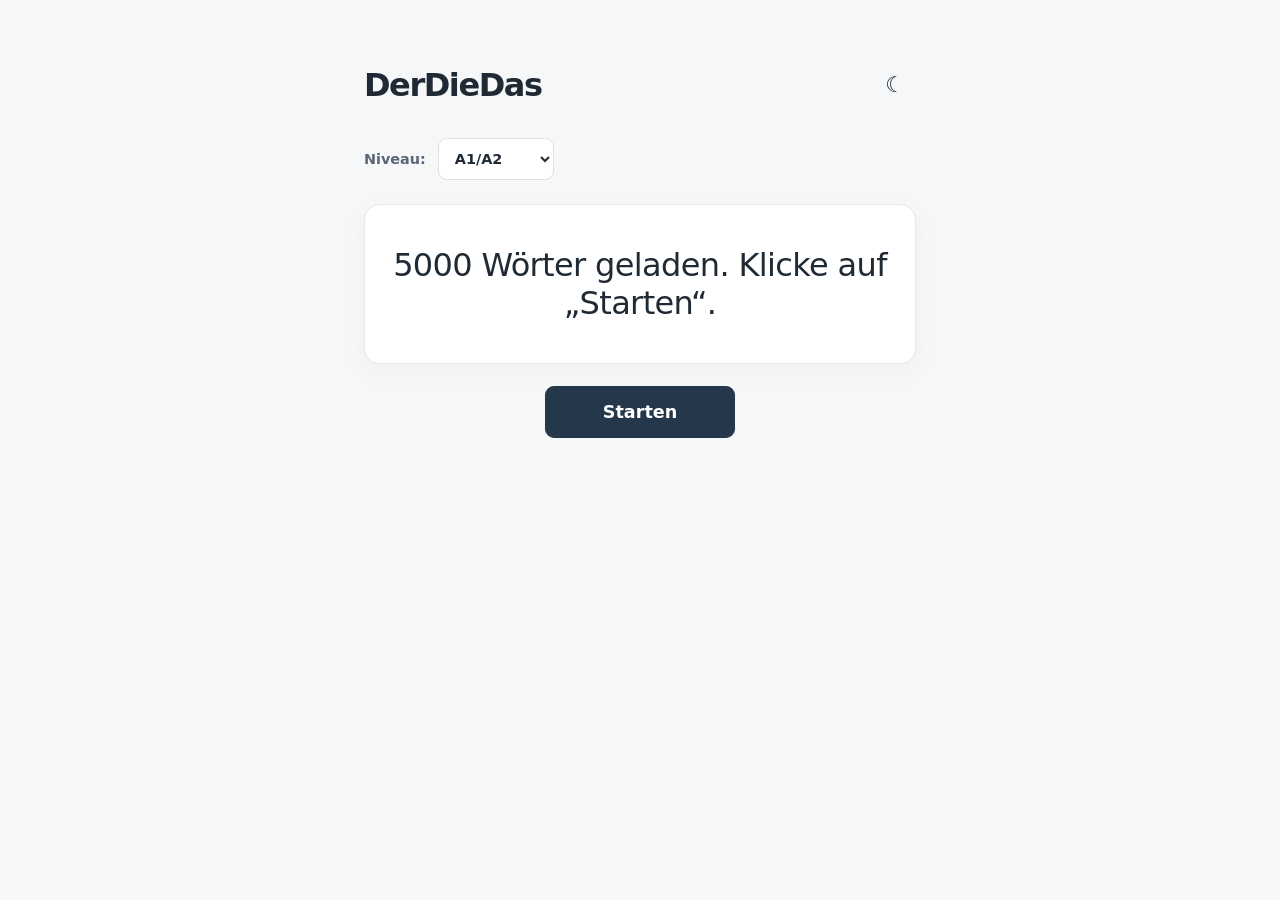
==== public/index.html @ 8b769c1a "public folder" ====
<!doctype html>
<html lang="de">
<head>
  <meta charset="UTF-8" />
  <meta name="viewport" content="width=device-width, initial-scale=1.0" />
  <link rel="apple-touch-icon" href="/apple-touch-icon.png">
  <link rel="icon" type="image/png" href="/favicon.ico">
  <meta name="apple-mobile-web-app-capable" content="yes">
  <meta name="apple-mobile-web-app-status-bar-style" content="default">
  <title>DerDieDas</title>
  <style>
    :root {
      color-scheme: light;
      --page-bg: #f6f7f8;
      --text: #202a35;
      --muted: #596575;
      --card-bg: #fff;
      --card-border: #e5e8eb;
      --control-border: #dce1e6;
      --button-bg: #25384b;
      --button-hover: #172838;
      --sentences-muted: #89939e;
      --sentences-heading: #7d8995;
      --small-muted: #77818d;
      --card-shadow: 0 8px 24px rgb(31 45 61 / 4%);
      font-family: "Avenir Next", Avenir, Inter, ui-sans-serif, system-ui, -apple-system, BlinkMacSystemFont, "Segoe UI", sans-serif;
      color: var(--text);
      background: var(--page-bg);
      font-synthesis: none;
      text-rendering: optimizeLegibility;
      -webkit-font-smoothing: antialiased;
      -moz-osx-font-smoothing: grayscale;
    }

    :root[data-theme="dark"] {
      color-scheme: dark;
      --page-bg: #171b20;
      --text: #e6eaf0;
      --muted: #b0bac7;
      --card-bg: #222830;
      --card-border: #343d48;
      --control-border: #414b58;
      --button-bg: #3c536b;
      --button-hover: #4b6682;
      --sentences-muted: #a1acb9;
      --sentences-heading: #b2bdc9;
      --small-muted: #aab4c0;
      --card-shadow: 0 8px 24px rgb(0 0 0 / 18%);
    }

    * {
      box-sizing: border-box;
    }

    body {
      max-width: 600px;
      margin: 0 auto;
      padding: 64px 24px;
    }

    h1 {
      margin: 0 0 32px;
      font-size: clamp(1.6rem, 5vw, 2rem);
      font-weight: 650;
      letter-spacing: -0.045em;
    }

    .page-header {
      display: flex;
      align-items: center;
      justify-content: space-between;
    }

    label {
      display: inline-flex;
      align-items: center;
      gap: 12px;
      color: var(--muted);
      font-size: 0.9rem;
      font-weight: 550;
    }

    .card {
      min-height: 160px;
      margin: 24px 0 18px;
      padding: 28px;
      border: 1px solid var(--card-border);
      border-radius: 16px;
      background: var(--card-bg);
      box-shadow: var(--card-shadow);
      text-align: center;
      font-size: clamp(1.6rem, 6vw, 2rem);
      font-weight: 450;
      letter-spacing: -0.02em;
      display: flex;
      align-items: center;
      justify-content: center;
    }

    .word-display {
      position: relative;
      max-width: 100%;
    }

    .word-gender {
      position: absolute;
      right: 100%;
      width: 2em;
      margin-right: 0.3em;
      text-align: right;
    }

    button, select {
      min-height: 42px;
      border: 1px solid var(--control-border);
      border-radius: 9px;
      background: var(--card-bg);
      color: var(--text);
      font-size: 1rem;
      font: inherit;
      transition: border-color 150ms ease, background-color 150ms ease, transform 150ms ease;
    }

    select {
      padding: 8px 34px 8px 12px;
      cursor: pointer;
    }

    button {
      padding: 10px 17px;
      border-color: var(--button-bg);
      background: var(--button-bg);
      color: #fff;
      font-size: 0.95rem;
      font-weight: 600;
      cursor: pointer;
    }

    .theme-toggle {
      width: 42px;
      height: 42px;
      padding: 0;
      margin-bottom: 32px;
      border: 0;
      background: transparent;
      color: var(--text);
      font-size: 1.35rem;
      line-height: 1;
    }

    #mainBtn {
      display: block;
      margin: 22px auto 0;
      padding: 15px 26px;
      font-size: 1.1rem;
      width: 190px;
    }

    #sentences {
      margin-top: 24px;
      color: var(--sentences-muted);
      font-size: 0.9rem;
    }

    #sentences h2 {
      margin: 0 0 8px;
      color: var(--sentences-heading);
      font-size: 0.95rem;
      font-weight: 550;
    }

    #sentenceList {
      display: grid;
      gap: 8px;
      margin: 0;
      padding: 0;
      list-style: none;
    }

    .sentence-item {
      line-height: 1.55;
    }

    .sentence-word {
      color: var(--muted);
    }

    button:not(:disabled):hover {
      border-color: var(--button-hover);
      background: var(--button-hover);
      transform: translateY(-1px);
    }

    .theme-toggle:not(:disabled):hover {
      border-color: transparent;
      background: transparent;
      transform: none;
    }

    button:disabled {
      opacity: 0.55;
      cursor: not-allowed;
    }

    button:focus-visible, select:focus-visible {
      outline: 3px solid #8db9e8;
      outline-offset: 3px;
    }

    .small {
      margin-top: 18px;
      color: var(--small-muted);
      font-size: 0.875rem;
      line-height: 1.5;
    }

    @media (max-width: 480px) {
      body {
        padding: 40px 20px;
      }

      h1 {
        margin-bottom: 26px;
      }

      .card {
        min-height: 140px;
      }
    }
  </style>
  <script>
    document.documentElement.dataset.theme =
      window.matchMedia("(prefers-color-scheme: dark)").matches ? "dark" : "light";
  </script>
</head>
<body>
  <header class="page-header">
    <h1>DerDieDas</h1>
    <button class="theme-toggle" id="themeToggle" type="button" aria-label="Dunkles Design aktivieren" aria-pressed="false">☾</button>
  </header>

  <label>
    Niveau:
    <select id="levelFilter">
      <option value="all">Alle</option>
    </select>
  </label>

  <div class="card" id="card">Wird geladen …</div>
  <p class="small" id="info"></p>
  <button id="mainBtn" disabled>Starten</button>
  <section id="sentences" aria-labelledby="sentencesHeading" aria-live="polite" hidden>
    <h2 id="sentencesHeading">Beispielsätze</h2>
    <p class="small" id="sentenceStatus">Zeige den Artikel an, um Beispielsätze zu sehen.</p>
    <ul id="sentenceList"></ul>
  </section>

  <script>
    const SENTENCE_API_URL = "https://green-fire-c072.orange-king-f185.workers.dev/sentences";

    let words = [];
    let currentWord = null;
    let showingGender = false;
    let sentenceRequestId = 0;

    const card = document.getElementById("card");
    const info = document.getElementById("info");
    const mainBtn = document.getElementById("mainBtn");
    const themeToggle = document.getElementById("themeToggle");
    const colorScheme = window.matchMedia("(prefers-color-scheme: dark)");
    const levelFilter = document.getElementById("levelFilter");
    const sentences = document.getElementById("sentences");
    const sentenceStatus = document.getElementById("sentenceStatus");
    const sentenceList = document.getElementById("sentenceList");
    let themeOverridden = false;

    function updateThemeToggle() {
      const isDark = document.documentElement.dataset.theme === "dark";
      //themeToggle.textContent = isDark ? "☀" : "☾";
      themeToggle.textContent = isDark ? "☼" : "☾";
      themeToggle.setAttribute("aria-label", isDark ? "Helles Design aktivieren" : "Dunkles Design aktivieren");
      themeToggle.setAttribute("aria-pressed", String(isDark));
    }

    themeToggle.addEventListener("click", () => {
      themeOverridden = true;
      document.documentElement.dataset.theme =
        document.documentElement.dataset.theme === "dark" ? "light" : "dark";
      updateThemeToggle();
    });
    colorScheme.addEventListener("change", event => {
      if (themeOverridden) return;
      document.documentElement.dataset.theme = event.matches ? "dark" : "light";
      updateThemeToggle();
    });
    updateThemeToggle();

    function parseCSV(csv) {
      const lines = csv.trim().split(/\r?\n/);
      return lines.map(line => {
        const parts = line.split(",").map(p => p.trim());
        return {
          word: parts[0] || "",
          gender: parts[1] || "",
          level: parts[2] || ""
        };
      }).filter(w => w.word).map((word, index, allWords) => ({
        ...word,
        rank: ((index + 1) / allWords.length) * 100
      }));
    }

    function formatWordRank(rank) {
      if (rank < 1) return "<1%";
      if (rank > 90) return ">90%";
      return `${rank.toFixed(0)}%`;
    }

    function getLevelGroup(level) {
      if (level === "A1" || level === "A2") return "A1/A2";
      if (level === "B1" || level === "B2") return "B1/B2";
      if (level === "C1" || level === "C2") return "C1/C2";
      return level;
    }

    function populateLevelFilter() {
      const levels = [...new Set(words.map(w => getLevelGroup(w.level)).filter(Boolean))].sort();
      levelFilter.innerHTML = `<option value="all">Alle</option>`;
      levels.forEach(level => {
        const opt = document.createElement("option");
        opt.value = level;
        opt.textContent = level;
        levelFilter.appendChild(opt);
      });
      levelFilter.value = levels.includes("A1/A2") ? "A1/A2" : "all";
    }

    function getFilteredWords() {
      const level = levelFilter.value;
      return level === "all" ? words : words.filter(w => getLevelGroup(w.level) === level);
    }

    function pickRandomWord() {
      const pool = getFilteredWords();
      if (pool.length === 0) return null;
      return pool[Math.floor(Math.random() * pool.length)];
    }

    function clearSentences(message, hide = true) {
      sentenceRequestId += 1;
      sentenceList.replaceChildren();
      sentenceStatus.textContent = message;
      sentences.hidden = hide;
    }

    function highlightWord(sentence, word) {
      const escapedWord = word.replace(/[.*+?^${}()|[\]\\]/g, "\\$&");
      const pattern = new RegExp(`(?<![\\p{L}\\p{N}_])${escapedWord}(?![\\p{L}\\p{N}_])`, "giu");
      const fragment = document.createDocumentFragment();
      let lastIndex = 0;

      for (const match of sentence.matchAll(pattern)) {
        fragment.appendChild(document.createTextNode(sentence.slice(lastIndex, match.index)));
        const emphasis = document.createElement("span");
        emphasis.className = "sentence-word";
        emphasis.textContent = match[0];
        fragment.appendChild(emphasis);
        lastIndex = match.index + match[0].length;
      }
      fragment.appendChild(document.createTextNode(sentence.slice(lastIndex)));
      return fragment;
    }

    async function loadSentences(word) {
      const requestId = ++sentenceRequestId;
      sentenceStatus.textContent = "Beispielsätze werden geladen …";
      if (!SENTENCE_API_URL) {
        sentenceStatus.textContent = "Die Beispielsätze sind derzeit nicht verfügbar.";
        return;
      }

      const url = new URL(SENTENCE_API_URL);
      url.searchParams.set("word", word);

      try {
        const response = await fetch(url);
        if (!response.ok) {
          throw new Error(`Sentence request failed (${response.status}).`);
        }
        const data = await response.json();
        if (sentenceRequestId !== requestId) return;

        const results = Array.isArray(data.sentences) ? data.sentences : [];
        if (results.length === 0) {
          sentenceStatus.textContent = "Keine Beispielsätze gefunden.";
          return;
        }

        sentenceStatus.textContent = "";
        results.forEach(result => {
          const item = document.createElement("li");
          item.className = "sentence-item";
          item.appendChild(highlightWord(result.sentence, word));
          sentenceList.appendChild(item);
        });
      } catch (err) {
        if (sentenceRequestId !== requestId) return;
        console.error("Beispielsätze konnten nicht geladen werden.", err);
        sentenceStatus.textContent = "Beispielsätze konnten nicht geladen werden.";
      }
    }

    function showNewWord() {
      currentWord = pickRandomWord();
      showingGender = false;

      if (!currentWord) {
        card.textContent = "Keine Wörter entsprechen diesem Filter.";
        info.textContent = "";
        mainBtn.textContent = "Weiter";
        clearSentences("Zeige den Artikel an, um Beispielsätze zu sehen.");
        return;
      }

      const gender = document.createElement("span");
      gender.className = "word-gender";
      const wordDisplay = document.createElement("span");
      wordDisplay.className = "word-display";
      const noun = document.createElement("span");
      noun.textContent = currentWord.word.charAt(0).toLocaleUpperCase("de-DE") + currentWord.word.slice(1);
      wordDisplay.append(gender, noun);
      card.replaceChildren(wordDisplay);
      info.textContent = `Niveau: ${currentWord.level} | Wort-Rang: ${formatWordRank(currentWord.rank)}`;
      mainBtn.textContent = "Artikel anzeigen";
      clearSentences("Zeige den Artikel an, um Beispielsätze zu sehen.");
      loadSentences(currentWord.word.charAt(0).toLocaleUpperCase("de-DE") + currentWord.word.slice(1));
    }

    function revealGender() {
      card.querySelector(".word-gender").textContent = currentWord.gender;
      mainBtn.textContent = "Nächstes Wort";
      showingGender = true;
      sentences.hidden = false;
    }

    fetch("nouns_small.csv")
      .then(res => res.text())
      .then(text => {
        words = parseCSV(text);
        populateLevelFilter();
        card.textContent = `${words.length} Wörter geladen. Klicke auf „Starten“.`;
        mainBtn.disabled = false;
      })
      .catch(err => {
        console.error("Die Wortliste konnte nicht geladen werden.", err);
        card.textContent = "Die Wortliste konnte nicht geladen werden.";
        info.textContent = "";
      });

    mainBtn.addEventListener("click", () => {
      if (!currentWord || showingGender) {
        showNewWord();
      } else {
        revealGender();
      }
    });

    levelFilter.addEventListener("change", () => {
      currentWord = null;
      showingGender = false;
      if (words.length) {
        card.textContent = "Filter geändert. Klicke auf „Starten“.";
        info.textContent = "";
        mainBtn.textContent = "Starten";
        clearSentences("Zeige den Artikel an, um Beispielsätze zu sehen.");
      }
    });
  </script>
</body>
</html>
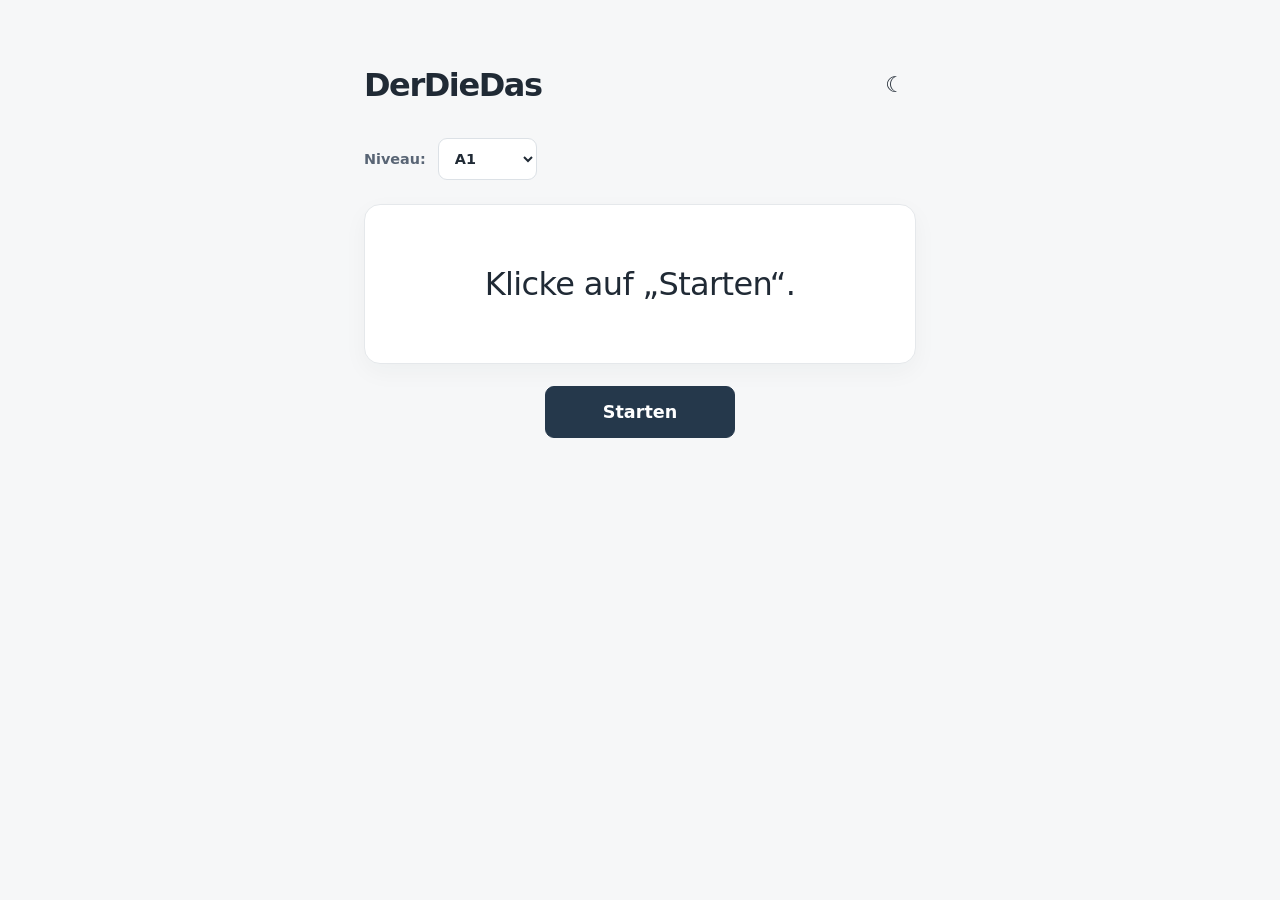
==== commit 48f86ef9: "add modal with dwds paeg" ====
--- a/public/index.html
+++ b/public/index.html
@@ -8,226 +8,7 @@
   <meta name="apple-mobile-web-app-capable" content="yes">
   <meta name="apple-mobile-web-app-status-bar-style" content="default">
   <title>DerDieDas</title>
-  <style>
-    :root {
-      color-scheme: light;
-      --page-bg: #f6f7f8;
-      --text: #202a35;
-      --muted: #596575;
-      --card-bg: #fff;
-      --card-border: #e5e8eb;
-      --control-border: #dce1e6;
-      --button-bg: #25384b;
-      --button-hover: #172838;
-      --sentences-muted: #89939e;
-      --sentences-heading: #7d8995;
-      --small-muted: #77818d;
-      --card-shadow: 0 8px 24px rgb(31 45 61 / 4%);
-      font-family: "Avenir Next", Avenir, Inter, ui-sans-serif, system-ui, -apple-system, BlinkMacSystemFont, "Segoe UI", sans-serif;
-      color: var(--text);
-      background: var(--page-bg);
-      font-synthesis: none;
-      text-rendering: optimizeLegibility;
-      -webkit-font-smoothing: antialiased;
-      -moz-osx-font-smoothing: grayscale;
-    }
-
-    :root[data-theme="dark"] {
-      color-scheme: dark;
-      --page-bg: #171b20;
-      --text: #e6eaf0;
-      --muted: #b0bac7;
-      --card-bg: #222830;
-      --card-border: #343d48;
-      --control-border: #414b58;
-      --button-bg: #3c536b;
-      --button-hover: #4b6682;
-      --sentences-muted: #a1acb9;
-      --sentences-heading: #b2bdc9;
-      --small-muted: #aab4c0;
-      --card-shadow: 0 8px 24px rgb(0 0 0 / 18%);
-    }
-
-    * {
-      box-sizing: border-box;
-    }
-
-    body {
-      max-width: 600px;
-      margin: 0 auto;
-      padding: 64px 24px;
-    }
-
-    h1 {
-      margin: 0 0 32px;
-      font-size: clamp(1.6rem, 5vw, 2rem);
-      font-weight: 650;
-      letter-spacing: -0.045em;
-    }
-
-    .page-header {
-      display: flex;
-      align-items: center;
-      justify-content: space-between;
-    }
-
-    label {
-      display: inline-flex;
-      align-items: center;
-      gap: 12px;
-      color: var(--muted);
-      font-size: 0.9rem;
-      font-weight: 550;
-    }
-
-    .card {
-      min-height: 160px;
-      margin: 24px 0 18px;
-      padding: 28px;
-      border: 1px solid var(--card-border);
-      border-radius: 16px;
-      background: var(--card-bg);
-      box-shadow: var(--card-shadow);
-      text-align: center;
-      font-size: clamp(1.6rem, 6vw, 2rem);
-      font-weight: 450;
-      letter-spacing: -0.02em;
-      display: flex;
-      align-items: center;
-      justify-content: center;
-    }
-
-    .word-display {
-      position: relative;
-      max-width: 100%;
-    }
-
-    .word-gender {
-      position: absolute;
-      right: 100%;
-      width: 2em;
-      margin-right: 0.3em;
-      text-align: right;
-    }
-
-    button, select {
-      min-height: 42px;
-      border: 1px solid var(--control-border);
-      border-radius: 9px;
-      background: var(--card-bg);
-      color: var(--text);
-      font-size: 1rem;
-      font: inherit;
-      transition: border-color 150ms ease, background-color 150ms ease, transform 150ms ease;
-    }
-
-    select {
-      padding: 8px 34px 8px 12px;
-      cursor: pointer;
-    }
-
-    button {
-      padding: 10px 17px;
-      border-color: var(--button-bg);
-      background: var(--button-bg);
-      color: #fff;
-      font-size: 0.95rem;
-      font-weight: 600;
-      cursor: pointer;
-    }
-
-    .theme-toggle {
-      width: 42px;
-      height: 42px;
-      padding: 0;
-      margin-bottom: 32px;
-      border: 0;
-      background: transparent;
-      color: var(--text);
-      font-size: 1.35rem;
-      line-height: 1;
-    }
-
-    #mainBtn {
-      display: block;
-      margin: 22px auto 0;
-      padding: 15px 26px;
-      font-size: 1.1rem;
-      width: 190px;
-    }
-
-    #sentences {
-      margin-top: 24px;
-      color: var(--sentences-muted);
-      font-size: 0.9rem;
-    }
-
-    #sentences h2 {
-      margin: 0 0 8px;
-      color: var(--sentences-heading);
-      font-size: 0.95rem;
-      font-weight: 550;
-    }
-
-    #sentenceList {
-      display: grid;
-      gap: 8px;
-      margin: 0;
-      padding: 0;
-      list-style: none;
-    }
-
-    .sentence-item {
-      line-height: 1.55;
-    }
-
-    .sentence-word {
-      color: var(--muted);
-    }
-
-    button:not(:disabled):hover {
-      border-color: var(--button-hover);
-      background: var(--button-hover);
-      transform: translateY(-1px);
-    }
-
-    .theme-toggle:not(:disabled):hover {
-      border-color: transparent;
-      background: transparent;
-      transform: none;
-    }
-
-    button:disabled {
-      opacity: 0.55;
-      cursor: not-allowed;
-    }
-
-    button:focus-visible, select:focus-visible {
-      outline: 3px solid #8db9e8;
-      outline-offset: 3px;
-    }
-
-    .small {
-      margin-top: 18px;
-      color: var(--small-muted);
-      font-size: 0.875rem;
-      line-height: 1.5;
-    }
-
-    @media (max-width: 480px) {
-      body {
-        padding: 40px 20px;
-      }
-
-      h1 {
-        margin-bottom: 26px;
-      }
-
-      .card {
-        min-height: 140px;
-      }
-    }
-  </style>
+  <link rel="stylesheet" href="style.css" />
   <script>
     document.documentElement.dataset.theme =
       window.matchMedia("(prefers-color-scheme: dark)").matches ? "dark" : "light";
@@ -255,226 +36,18 @@
     <ul id="sentenceList"></ul>
   </section>
 
-  <script>
-    const SENTENCE_API_URL = "https://green-fire-c072.orange-king-f185.workers.dev/sentences";
+  <dialog id="dwdsDialog" aria-labelledby="dwdsDialogHeading">
+    <div class="dwds-dialog-header">
+      <h2 id="dwdsDialogHeading">DWDS</h2>
+      <button id="closeDwdsDialog" class="dwds-dialog-close" type="button" aria-label="Schließen">×</button>
+    </div>
+    <iframe id="dwdsFrame" title="DWDS-Wörterbucheintrag"></iframe>
+    <p class="dwds-dialog-fallback">
+      Falls der Eintrag hier nicht angezeigt wird,
+      <a id="dwdsExternalLink" target="_blank" rel="noopener noreferrer">direkt bei DWDS öffnen</a>.
+    </p>
+  </dialog>
 
-    let words = [];
-    let currentWord = null;
-    let showingGender = false;
-    let sentenceRequestId = 0;
-
-    const card = document.getElementById("card");
-    const info = document.getElementById("info");
-    const mainBtn = document.getElementById("mainBtn");
-    const themeToggle = document.getElementById("themeToggle");
-    const colorScheme = window.matchMedia("(prefers-color-scheme: dark)");
-    const levelFilter = document.getElementById("levelFilter");
-    const sentences = document.getElementById("sentences");
-    const sentenceStatus = document.getElementById("sentenceStatus");
-    const sentenceList = document.getElementById("sentenceList");
-    let themeOverridden = false;
-
-    function updateThemeToggle() {
-      const isDark = document.documentElement.dataset.theme === "dark";
-      //themeToggle.textContent = isDark ? "☀" : "☾";
-      themeToggle.textContent = isDark ? "☼" : "☾";
-      themeToggle.setAttribute("aria-label", isDark ? "Helles Design aktivieren" : "Dunkles Design aktivieren");
-      themeToggle.setAttribute("aria-pressed", String(isDark));
-    }
-
-    themeToggle.addEventListener("click", () => {
-      themeOverridden = true;
-      document.documentElement.dataset.theme =
-        document.documentElement.dataset.theme === "dark" ? "light" : "dark";
-      updateThemeToggle();
-    });
-    colorScheme.addEventListener("change", event => {
-      if (themeOverridden) return;
-      document.documentElement.dataset.theme = event.matches ? "dark" : "light";
-      updateThemeToggle();
-    });
-    updateThemeToggle();
-
-    function parseCSV(csv) {
-      const lines = csv.trim().split(/\r?\n/);
-      return lines.map(line => {
-        const parts = line.split(",").map(p => p.trim());
-        return {
-          word: parts[0] || "",
-          gender: parts[1] || "",
-          level: parts[2] || ""
-        };
-      }).filter(w => w.word).map((word, index, allWords) => ({
-        ...word,
-        rank: ((index + 1) / allWords.length) * 100
-      }));
-    }
-
-    function formatWordRank(rank) {
-      if (rank < 1) return "<1%";
-      if (rank > 90) return ">90%";
-      return `${rank.toFixed(0)}%`;
-    }
-
-    function getLevelGroup(level) {
-      if (level === "A1" || level === "A2") return "A1/A2";
-      if (level === "B1" || level === "B2") return "B1/B2";
-      if (level === "C1" || level === "C2") return "C1/C2";
-      return level;
-    }
-
-    function populateLevelFilter() {
-      const levels = [...new Set(words.map(w => getLevelGroup(w.level)).filter(Boolean))].sort();
-      levelFilter.innerHTML = `<option value="all">Alle</option>`;
-      levels.forEach(level => {
-        const opt = document.createElement("option");
-        opt.value = level;
-        opt.textContent = level;
-        levelFilter.appendChild(opt);
-      });
-      levelFilter.value = levels.includes("A1/A2") ? "A1/A2" : "all";
-    }
-
-    function getFilteredWords() {
-      const level = levelFilter.value;
-      return level === "all" ? words : words.filter(w => getLevelGroup(w.level) === level);
-    }
-
-    function pickRandomWord() {
-      const pool = getFilteredWords();
-      if (pool.length === 0) return null;
-      return pool[Math.floor(Math.random() * pool.length)];
-    }
-
-    function clearSentences(message, hide = true) {
-      sentenceRequestId += 1;
-      sentenceList.replaceChildren();
-      sentenceStatus.textContent = message;
-      sentences.hidden = hide;
-    }
-
-    function highlightWord(sentence, word) {
-      const escapedWord = word.replace(/[.*+?^${}()|[\]\\]/g, "\\$&");
-      const pattern = new RegExp(`(?<![\\p{L}\\p{N}_])${escapedWord}(?![\\p{L}\\p{N}_])`, "giu");
-      const fragment = document.createDocumentFragment();
-      let lastIndex = 0;
-
-      for (const match of sentence.matchAll(pattern)) {
-        fragment.appendChild(document.createTextNode(sentence.slice(lastIndex, match.index)));
-        const emphasis = document.createElement("span");
-        emphasis.className = "sentence-word";
-        emphasis.textContent = match[0];
-        fragment.appendChild(emphasis);
-        lastIndex = match.index + match[0].length;
-      }
-      fragment.appendChild(document.createTextNode(sentence.slice(lastIndex)));
-      return fragment;
-    }
-
-    async function loadSentences(word) {
-      const requestId = ++sentenceRequestId;
-      sentenceStatus.textContent = "Beispielsätze werden geladen …";
-      if (!SENTENCE_API_URL) {
-        sentenceStatus.textContent = "Die Beispielsätze sind derzeit nicht verfügbar.";
-        return;
-      }
-
-      const url = new URL(SENTENCE_API_URL);
-      url.searchParams.set("word", word);
-
-      try {
-        const response = await fetch(url);
-        if (!response.ok) {
-          throw new Error(`Sentence request failed (${response.status}).`);
-        }
-        const data = await response.json();
-        if (sentenceRequestId !== requestId) return;
-
-        const results = Array.isArray(data.sentences) ? data.sentences : [];
-        if (results.length === 0) {
-          sentenceStatus.textContent = "Keine Beispielsätze gefunden.";
-          return;
-        }
-
-        sentenceStatus.textContent = "";
-        results.forEach(result => {
-          const item = document.createElement("li");
-          item.className = "sentence-item";
-          item.appendChild(highlightWord(result.sentence, word));
-          sentenceList.appendChild(item);
-        });
-      } catch (err) {
-        if (sentenceRequestId !== requestId) return;
-        console.error("Beispielsätze konnten nicht geladen werden.", err);
-        sentenceStatus.textContent = "Beispielsätze konnten nicht geladen werden.";
-      }
-    }
-
-    function showNewWord() {
-      currentWord = pickRandomWord();
-      showingGender = false;
-
-      if (!currentWord) {
-        card.textContent = "Keine Wörter entsprechen diesem Filter.";
-        info.textContent = "";
-        mainBtn.textContent = "Weiter";
-        clearSentences("Zeige den Artikel an, um Beispielsätze zu sehen.");
-        return;
-      }
-
-      const gender = document.createElement("span");
-      gender.className = "word-gender";
-      const wordDisplay = document.createElement("span");
-      wordDisplay.className = "word-display";
-      const noun = document.createElement("span");
-      noun.textContent = currentWord.word.charAt(0).toLocaleUpperCase("de-DE") + currentWord.word.slice(1);
-      wordDisplay.append(gender, noun);
-      card.replaceChildren(wordDisplay);
-      info.textContent = `Niveau: ${currentWord.level} | Wort-Rang: ${formatWordRank(currentWord.rank)}`;
-      mainBtn.textContent = "Artikel anzeigen";
-      clearSentences("Zeige den Artikel an, um Beispielsätze zu sehen.");
-      loadSentences(currentWord.word.charAt(0).toLocaleUpperCase("de-DE") + currentWord.word.slice(1));
-    }
-
-    function revealGender() {
-      card.querySelector(".word-gender").textContent = currentWord.gender;
-      mainBtn.textContent = "Nächstes Wort";
-      showingGender = true;
-      sentences.hidden = false;
-    }
-
-    fetch("nouns_small.csv")
-      .then(res => res.text())
-      .then(text => {
-        words = parseCSV(text);
-        populateLevelFilter();
-        card.textContent = `${words.length} Wörter geladen. Klicke auf „Starten“.`;
-        mainBtn.disabled = false;
-      })
-      .catch(err => {
-        console.error("Die Wortliste konnte nicht geladen werden.", err);
-        card.textContent = "Die Wortliste konnte nicht geladen werden.";
-        info.textContent = "";
-      });
-
-    mainBtn.addEventListener("click", () => {
-      if (!currentWord || showingGender) {
-        showNewWord();
-      } else {
-        revealGender();
-      }
-    });
-
-    levelFilter.addEventListener("change", () => {
-      currentWord = null;
-      showingGender = false;
-      if (words.length) {
-        card.textContent = "Filter geändert. Klicke auf „Starten“.";
-        info.textContent = "";
-        mainBtn.textContent = "Starten";
-        clearSentences("Zeige den Artikel an, um Beispielsätze zu sehen.");
-      }
-    });
-  </script>
+  <script src="app.js" defer></script>
 </body>
 </html>
--- a/public/style.css
+++ b/public/style.css
@@ -0,0 +1,295 @@
+:root {
+  color-scheme: light;
+  --page-bg: #f6f7f8;
+  --text: #202a35;
+  --muted: #596575;
+  --card-bg: #fff;
+  --card-border: #e5e8eb;
+  --control-border: #dce1e6;
+  --button-bg: #25384b;
+  --button-hover: #172838;
+  --sentences-muted: #89939e;
+  --sentences-heading: #7d8995;
+  --sentence-word-color: var(--muted);
+  --small-muted: #77818d;
+  --card-shadow: 0 8px 24px rgb(31 45 61 / 4%);
+  font-family: "Avenir Next", Avenir, Inter, ui-sans-serif, system-ui, -apple-system, BlinkMacSystemFont, "Segoe UI", sans-serif;
+  color: var(--text);
+  background: var(--page-bg);
+  font-synthesis: none;
+  text-rendering: optimizeLegibility;
+  -webkit-font-smoothing: antialiased;
+  -moz-osx-font-smoothing: grayscale;
+}
+
+:root[data-theme="dark"] {
+  color-scheme: dark;
+  --page-bg: #171b20;
+  --text: #e6eaf0;
+  --muted: #b0bac7;
+  --card-bg: #222830;
+  --card-border: #343d48;
+  --control-border: #414b58;
+  --button-bg: #3c536b;
+  --button-hover: #4b6682;
+  --sentences-muted: #a1acb9;
+  --sentences-heading: #b2bdc9;
+  --sentence-word-color: #fff;
+  --small-muted: #aab4c0;
+  --card-shadow: 0 8px 24px rgb(0 0 0 / 18%);
+}
+
+* {
+  box-sizing: border-box;
+}
+
+body {
+  max-width: 600px;
+  margin: 0 auto;
+  padding: 64px 24px;
+}
+
+h1 {
+  margin: 0 0 32px;
+  font-size: clamp(1.6rem, 5vw, 2rem);
+  font-weight: 650;
+  letter-spacing: -0.045em;
+}
+
+.page-header {
+  display: flex;
+  align-items: center;
+  justify-content: space-between;
+}
+
+label {
+  display: inline-flex;
+  align-items: center;
+  gap: 12px;
+  color: var(--muted);
+  font-size: 0.9rem;
+  font-weight: 550;
+}
+
+.card {
+  min-height: 160px;
+  margin: 24px 0 18px;
+  padding: 28px;
+  border: 1px solid var(--card-border);
+  border-radius: 16px;
+  background: var(--card-bg);
+  box-shadow: var(--card-shadow);
+  text-align: center;
+  font-size: clamp(1.6rem, 6vw, 2rem);
+  font-weight: 450;
+  letter-spacing: -0.02em;
+  display: flex;
+  align-items: center;
+  justify-content: center;
+}
+
+.word-display {
+  position: relative;
+  max-width: 100%;
+}
+
+.word-gender {
+  position: absolute;
+  right: 100%;
+  width: 2em;
+  margin-right: 0.3em;
+  text-align: right;
+}
+
+button, select {
+  min-height: 42px;
+  border: 1px solid var(--control-border);
+  border-radius: 9px;
+  background: var(--card-bg);
+  color: var(--text);
+  font-size: 1rem;
+  font: inherit;
+  transition: border-color 150ms ease, background-color 150ms ease, transform 150ms ease;
+}
+
+select {
+  padding: 8px 34px 8px 12px;
+  cursor: pointer;
+}
+
+button {
+  padding: 10px 17px;
+  border-color: var(--button-bg);
+  background: var(--button-bg);
+  color: #fff;
+  font-size: 0.95rem;
+  font-weight: 600;
+  cursor: pointer;
+}
+
+.theme-toggle {
+  width: 42px;
+  height: 42px;
+  padding: 0;
+  margin-bottom: 32px;
+  border: 0;
+  background: transparent;
+  color: var(--text);
+  font-size: 1.35rem;
+  line-height: 1;
+}
+
+#mainBtn {
+  display: block;
+  margin: 22px auto 0;
+  padding: 15px 26px;
+  font-size: 1.1rem;
+  width: 190px;
+}
+
+#sentences {
+  margin-top: 24px;
+  color: var(--sentences-muted);
+  font-size: 0.9rem;
+}
+
+#sentences h2 {
+  margin: 0 0 8px;
+  color: var(--sentences-heading);
+  font-size: 0.95rem;
+  font-weight: 550;
+}
+
+#sentenceList {
+  display: grid;
+  gap: 8px;
+  margin: 0;
+  padding: 0;
+  list-style: none;
+}
+
+.sentence-item {
+  line-height: 1.55;
+}
+
+.sentence-word {
+  color: var(--sentence-word-color);
+}
+
+button:not(:disabled):hover {
+  border-color: var(--button-hover);
+  background: var(--button-hover);
+  transform: translateY(-1px);
+}
+
+.theme-toggle:not(:disabled):hover {
+  border-color: transparent;
+  background: transparent;
+  transform: none;
+}
+
+button:disabled {
+  opacity: 0.55;
+  cursor: not-allowed;
+}
+
+button:focus-visible, select:focus-visible {
+  outline: 3px solid #8db9e8;
+  outline-offset: 3px;
+}
+
+.dwds-link {
+  color: var(--small-muted);
+  text-decoration: none;
+  border-bottom: 1px solid transparent;
+  transition: border-color 150ms ease, opacity 150ms ease;
+  opacity: 0.9;
+}
+
+.dwds-link:hover,
+.dwds-link:focus-visible,
+.dwds-link:active,
+.dwds-link:visited {
+  color: var(--small-muted);
+  text-decoration: none;
+  border-bottom-color: var(--small-muted);
+  opacity: 1;
+}
+
+dialog {
+  width: min(900px, calc(100% - 32px));
+  max-width: none;
+  max-height: min(85vh, 800px);
+  padding: 18px;
+  border: 1px solid var(--card-border);
+  border-radius: 14px;
+  background: var(--card-bg);
+  color: var(--text);
+  box-shadow: 0 16px 48px rgb(0 0 0 / 24%);
+}
+
+dialog::backdrop {
+  background: rgb(0 0 0 / 55%);
+}
+
+.dwds-dialog-header {
+  display: flex;
+  align-items: center;
+  justify-content: space-between;
+  gap: 16px;
+  margin-bottom: 12px;
+}
+
+.dwds-dialog-header h2 {
+  margin: 0;
+  font-size: 1rem;
+  font-weight: 550;
+}
+
+.dwds-dialog-close {
+  min-width: 42px;
+  padding: 0;
+  font-size: 1.4rem;
+  line-height: 1;
+}
+
+#dwdsFrame {
+  display: block;
+  width: 100%;
+  height: min(65vh, 620px);
+  border: 1px solid var(--card-border);
+  border-radius: 8px;
+  background: var(--card-bg);
+}
+
+.dwds-dialog-fallback {
+  margin: 12px 0 0;
+  color: var(--small-muted);
+  font-size: 0.875rem;
+  line-height: 1.5;
+}
+
+.dwds-dialog-fallback a {
+  color: inherit;
+}
+
+.small {
+  margin-top: 18px;
+  color: var(--small-muted);
+  font-size: 0.875rem;
+  line-height: 1.5;
+}
+
+@media (max-width: 480px) {
+  body {
+    padding: 40px 20px;
+  }
+
+  h1 {
+    margin-bottom: 26px;
+  }
+
+  .card {
+    min-height: 140px;
+  }
+}
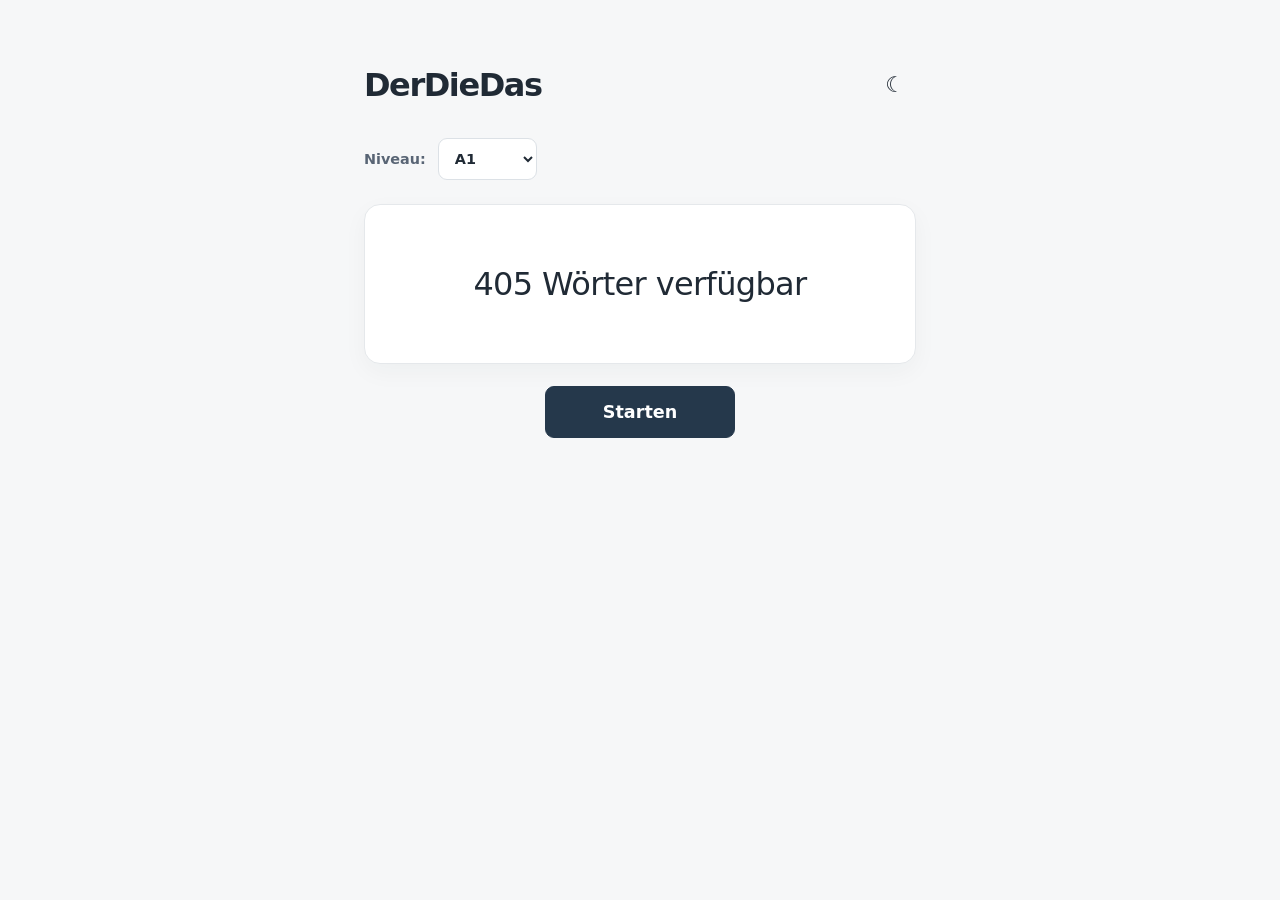
==== commit 4ff576da: "DWDS link as card" ====
--- a/public/index.html
+++ b/public/index.html
@@ -27,7 +27,7 @@
     </select>
   </label>
 
-  <div class="card" id="card">Wird geladen …</div>
+  <a class="card" id="card">Wird geladen …</a>
   <p class="small" id="info"></p>
   <button id="mainBtn" disabled>Starten</button>
   <section id="sentences" aria-labelledby="sentencesHeading" aria-live="polite" hidden>
--- a/public/style.css
+++ b/public/style.css
@@ -88,17 +88,32 @@
   justify-content: center;
 }
 
+.card[href] {
+  color: inherit;
+  cursor: pointer;
+  text-decoration: none;
+}
+
 .word-display {
+  display: inline-block;
   position: relative;
   max-width: 100%;
 }
 
 .word-gender {
   position: absolute;
+  bottom: 0;
   right: 100%;
-  width: 2em;
+  width: max-content;
+  max-width: min(8em, calc(50vw - 1.5em));
   margin-right: 0.3em;
   text-align: right;
+  overflow-wrap: anywhere;
+}
+
+.word-gender-compact {
+  bottom: 0.12em;
+  font-size: 0.75em;
 }
 
 button, select {
@@ -198,24 +213,6 @@
   outline-offset: 3px;
 }
 
-.dwds-link {
-  color: var(--small-muted);
-  text-decoration: none;
-  border-bottom: 1px solid transparent;
-  transition: border-color 150ms ease, opacity 150ms ease;
-  opacity: 0.9;
-}
-
-.dwds-link:hover,
-.dwds-link:focus-visible,
-.dwds-link:active,
-.dwds-link:visited {
-  color: var(--small-muted);
-  text-decoration: none;
-  border-bottom-color: var(--small-muted);
-  opacity: 1;
-}
-
 dialog {
   width: min(900px, calc(100% - 32px));
   max-width: none;
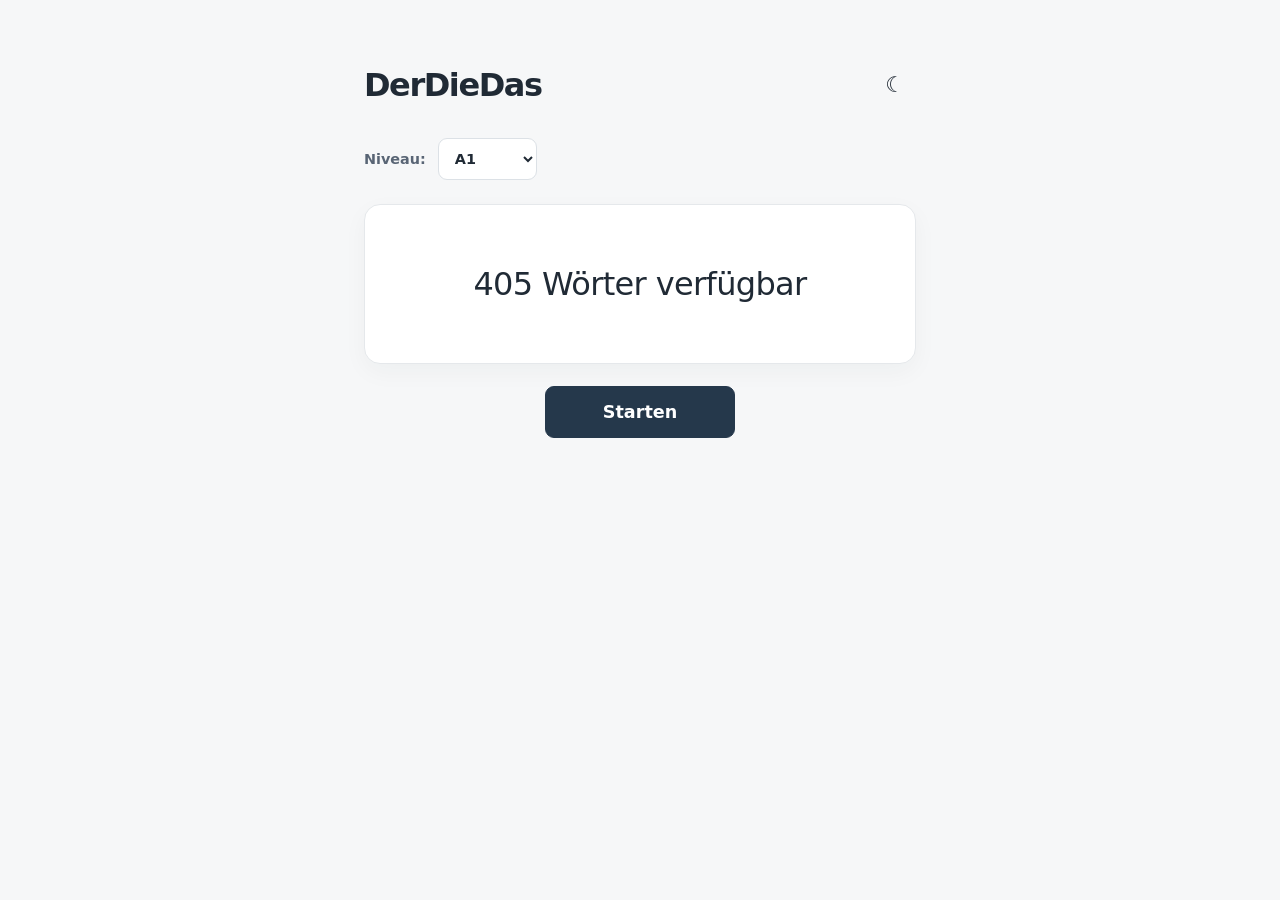
==== commit 7468b183: "modal closes clicking outside" ====
--- a/public/index.html
+++ b/public/index.html
@@ -36,9 +36,8 @@
     <ul id="sentenceList"></ul>
   </section>
 
-  <dialog id="dwdsDialog" aria-labelledby="dwdsDialogHeading">
+  <dialog id="dwdsDialog" aria-label="DWDS-Wörterbucheintrag">
     <div class="dwds-dialog-header">
-      <h2 id="dwdsDialogHeading">DWDS</h2>
       <button id="closeDwdsDialog" class="dwds-dialog-close" type="button" aria-label="Schließen">×</button>
     </div>
     <iframe id="dwdsFrame" title="DWDS-Wörterbucheintrag"></iframe>
--- a/public/style.css
+++ b/public/style.css
@@ -217,7 +217,7 @@
   width: min(900px, calc(100% - 32px));
   max-width: none;
   max-height: min(85vh, 800px);
-  padding: 18px;
+  padding: 2px 18px 18px;
   border: 1px solid var(--card-border);
   border-radius: 14px;
   background: var(--card-bg);
@@ -234,20 +234,26 @@
   align-items: center;
   justify-content: space-between;
   gap: 16px;
-  margin-bottom: 12px;
-}
-
-.dwds-dialog-header h2 {
-  margin: 0;
-  font-size: 1rem;
-  font-weight: 550;
+  margin-bottom: 2px;
 }
 
 .dwds-dialog-close {
   min-width: 42px;
   padding: 0;
+  border: 0;
+  background: transparent;
+  color: var(--small-muted);
+  opacity: 0.65;
   font-size: 1.4rem;
   line-height: 1;
+}
+
+.dwds-dialog-close:not(:disabled):hover {
+  border-color: transparent;
+  background: transparent;
+  color: var(--text);
+  opacity: 0.85;
+  transform: none;
 }
 
 #dwdsFrame {
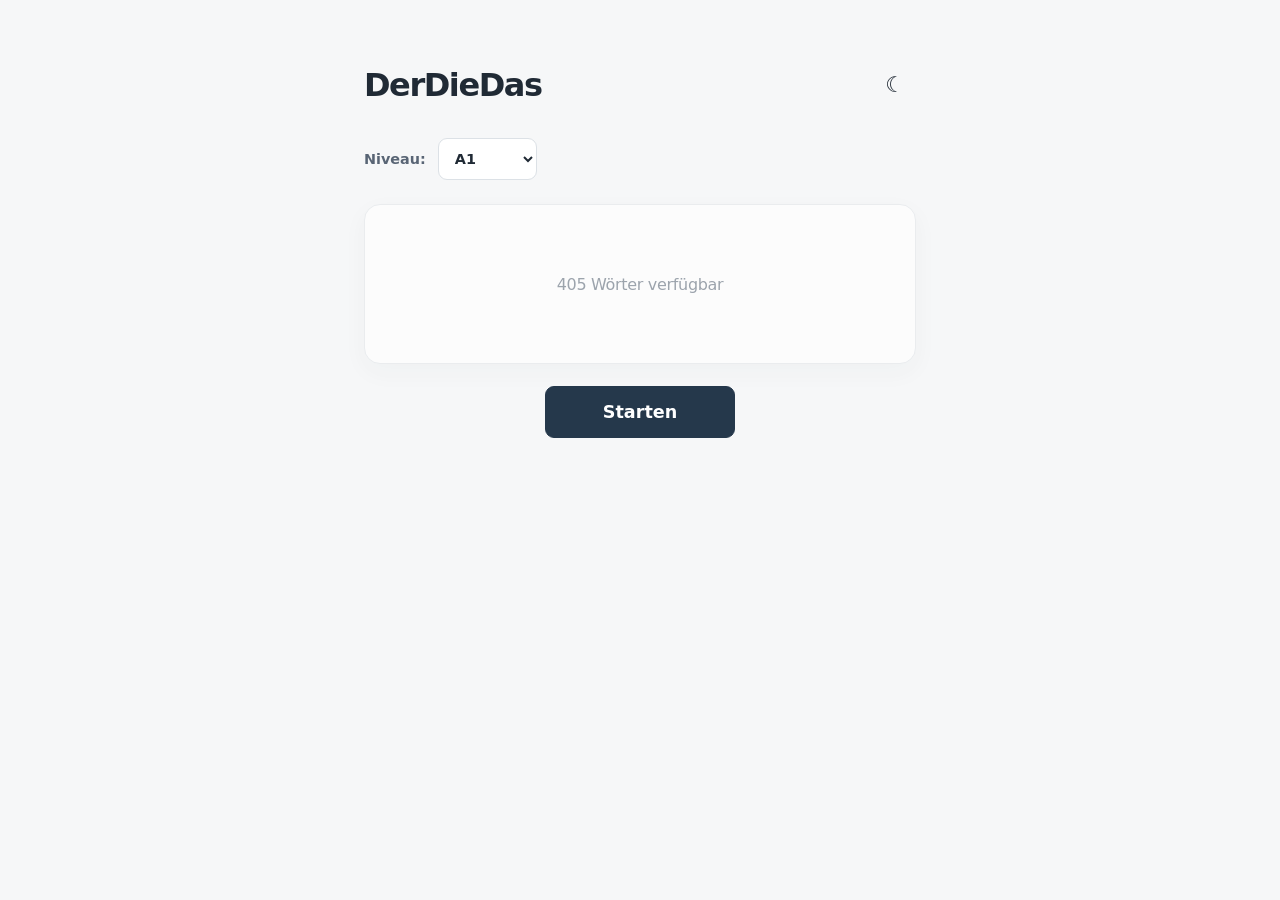
==== commit 9779f958: "favicon clean and transparency" ====
--- a/public/index.html
+++ b/public/index.html
@@ -4,7 +4,7 @@
   <meta charset="UTF-8" />
   <meta name="viewport" content="width=device-width, initial-scale=1.0" />
   <link rel="apple-touch-icon" href="/apple-touch-icon.png">
-  <link rel="icon" type="image/png" href="/favicon.ico">
+  <link rel="icon" type="image/png" href="/favicon.png">
   <meta name="apple-mobile-web-app-capable" content="yes">
   <meta name="apple-mobile-web-app-status-bar-style" content="default">
   <title>DerDieDas</title>
--- a/public/style.css
+++ b/public/style.css
@@ -88,6 +88,13 @@
   justify-content: center;
 }
 
+.card-available {
+  color: var(--small-muted);
+  font-size: 1rem;
+  font-style: italic;
+  opacity: 0.7;
+}
+
 .card[href] {
   color: inherit;
   cursor: pointer;
@@ -122,9 +129,15 @@
   border-radius: 9px;
   background: var(--card-bg);
   color: var(--text);
-  font-size: 1rem;
   font: inherit;
   transition: border-color 150ms ease, background-color 150ms ease, transform 150ms ease;
+}
+
+.theme-toggle,
+.dwds-dialog-close {
+  padding: 0;
+  border: 0;
+  background: transparent;
 }
 
 select {
@@ -145,10 +158,7 @@
 .theme-toggle {
   width: 42px;
   height: 42px;
-  padding: 0;
   margin-bottom: 32px;
-  border: 0;
-  background: transparent;
   color: var(--text);
   font-size: 1.35rem;
   line-height: 1;
@@ -197,7 +207,8 @@
   transform: translateY(-1px);
 }
 
-.theme-toggle:not(:disabled):hover {
+.theme-toggle:not(:disabled):hover,
+.dwds-dialog-close:not(:disabled):hover {
   border-color: transparent;
   background: transparent;
   transform: none;
@@ -239,9 +250,6 @@
 
 .dwds-dialog-close {
   min-width: 42px;
-  padding: 0;
-  border: 0;
-  background: transparent;
   color: var(--small-muted);
   opacity: 0.65;
   font-size: 1.4rem;
@@ -249,11 +257,8 @@
 }
 
 .dwds-dialog-close:not(:disabled):hover {
-  border-color: transparent;
-  background: transparent;
   color: var(--text);
   opacity: 0.85;
-  transform: none;
 }
 
 #dwdsFrame {
